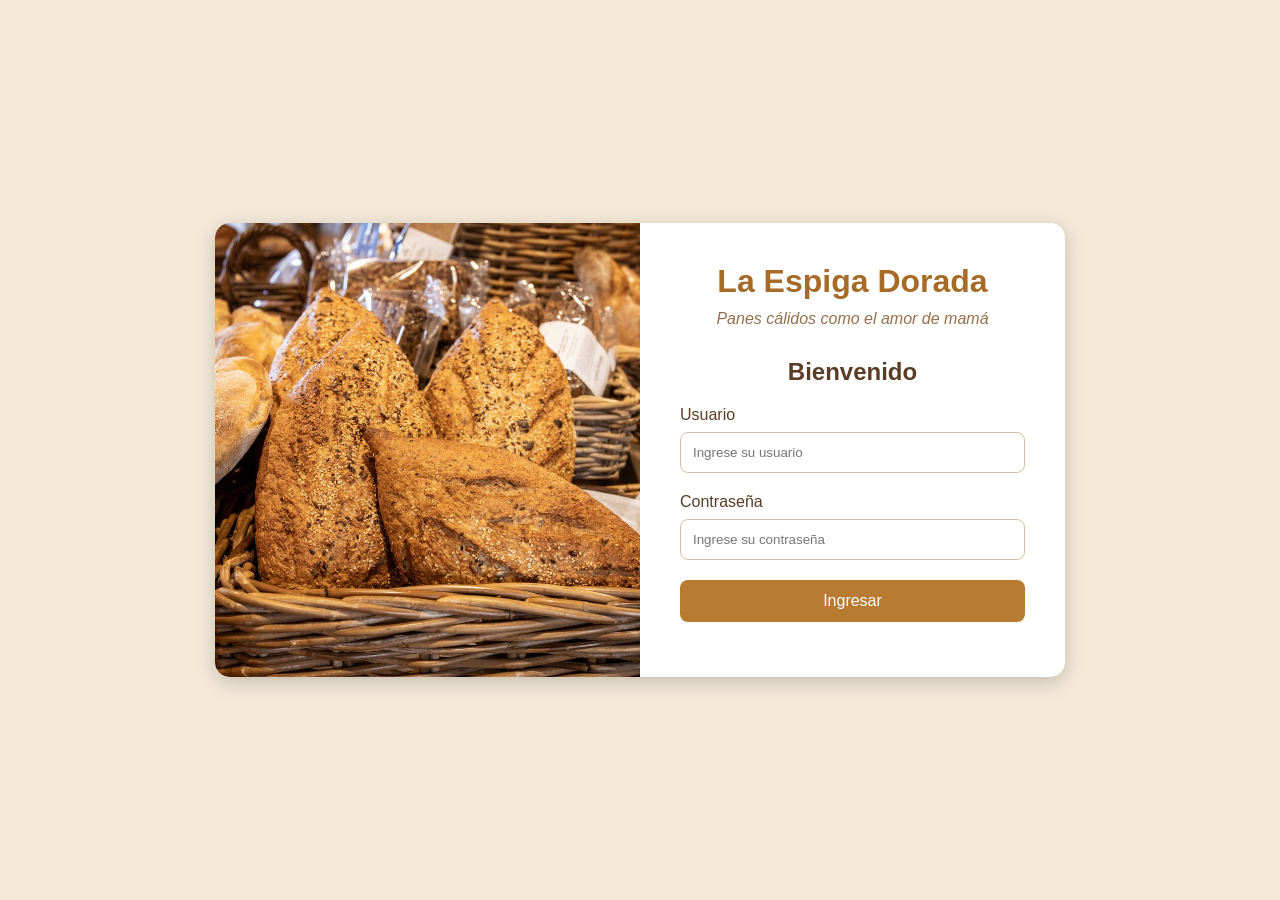
==== index.html @ 974ff88a "Fix image source path in index.html" ====
<!DOCTYPE html>
<html lang="es">

<head>
    <meta charset="UTF-8">
    <meta name="viewport" content="width=device-width, initial-scale=1.0">

    <title>La Espiga Dorada - Login</title>
    <link rel="icon" type="image/png" href="img\favicon.png">

    <link rel="stylesheet" href="css/login.css">
</head>

<body>

    <div class="contenedor">

        <div class="imagen">
            <img src="img/panaderia.jpg" alt="Panes artesanales de La Espiga Dorada">
        </div>

        <div class="formulario">

            <h1>La Espiga Dorada</h1>

            <p class="eslogan">Panes cálidos como el amor de mamá</p>

            <h2>Bienvenido</h2>

            <form id="formularioLogin">

                <label for="usuario">Usuario</label>
                <input type="text" id="usuario" placeholder="Ingrese su usuario">

                <label for="contrasena">Contraseña</label>
                <input type="password" id="contrasena" placeholder="Ingrese su contraseña">

                <button type="submit">Ingresar</button>

            </form>

            <p id="mensaje"></p>

        </div>

    </div>

    <script src="js/login.js"></script>

</body>
</html>
---- css/login.css ----
/* Configuración general */
* {
    margin: 0;
    padding: 0;
    box-sizing: border-box;
}

/* Fondo de la página */
body {
    font-family: Arial, sans-serif;
    background-color: #f5ead8;

    display: flex;
    justify-content: center;
    align-items: center;

    min-height: 100vh;
}

/* Contenedor principal */
.contenedor {
    display: flex;
    background-color: white;

    width: 850px;
    min-height: 450px;

    border-radius: 15px;
    overflow: hidden;

    box-shadow: 0 5px 20px rgba(0, 0, 0, 0.2);
}

/* Imagen */
.imagen {
    width: 50%;
}

.imagen img {
    width: 100%;
    height: 100%;
    object-fit: cover;
}

/* Formulario */
.formulario {
    width: 50%;
    padding: 40px;

    display: flex;
    flex-direction: column;
    justify-content: center;
}

/* Nombre de la panadería */
h1 {
    color: #a66b27;
    text-align: center;
    margin-bottom: 10px;
}

/* Eslogan */
.eslogan {
    color: #94704b;
    text-align: center;
    font-style: italic;
    margin-bottom: 30px;
}

/* Bienvenida */
h2 {
    color: #593d25;
    margin-bottom: 20px;
    text-align: center;
}

/* Etiquetas */
label {
    display: block;
    color: #593d25;
    margin-bottom: 8px;
}

/* Campos de texto */
input {
    width: 100%;
    padding: 12px;
    margin-bottom: 20px;

    border: 1px solid #d6c1a5;
    border-radius: 8px;

    outline: none;
}

/* Botón */
button {
    width: 100%;
    padding: 12px;

    background-color: #b77b32;
    color: white;

    border: none;
    border-radius: 8px;

    font-size: 16px;
    cursor: pointer;
}

/* Efecto al pasar el mouse */
button:hover {
    background-color: #8f5c22;
}

/* Mensaje */
#mensaje {
    text-align: center;
    margin-top: 15px;
    color: #a33;
}

/* Adaptación a celulares */
@media (max-width: 650px) {
    .contenedor {
        width: 90%;
        flex-direction: column;
    }

    .imagen {
        width: 100%;
        height: 200px;
    }

    .formulario {
        width: 100%;
    }
}
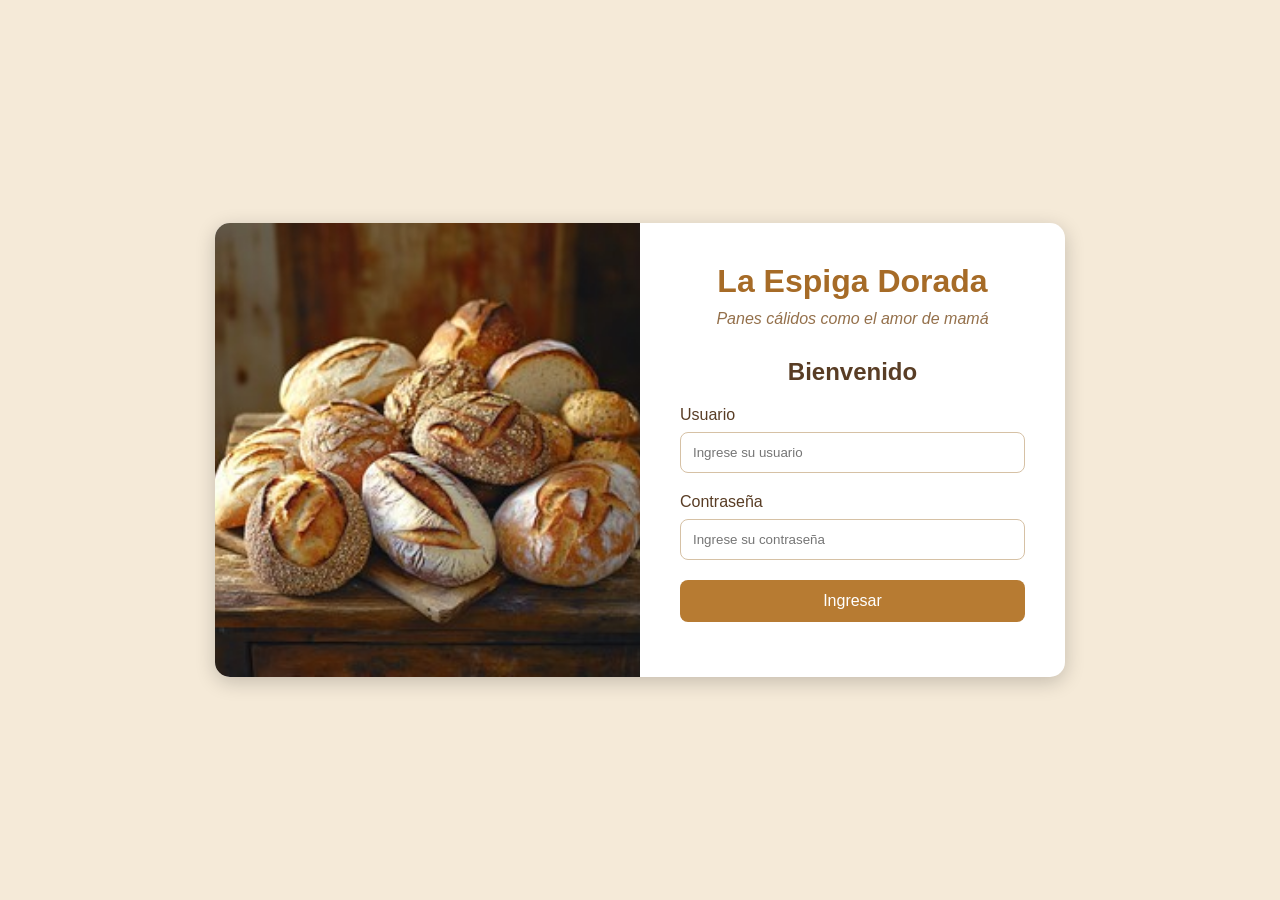
==== commit c74671b7: "Update image source in index.html" ====
--- a/index.html
+++ b/index.html
@@ -16,7 +16,7 @@
     <div class="contenedor">
 
         <div class="imagen">
-            <img src="img/panaderia.jpg" alt="Panes artesanales de La Espiga Dorada">
+            <img src="/img/panaderia1.jpg" alt="Panes artesanales de La Espiga Dorada">
         </div>
 
         <div class="formulario">
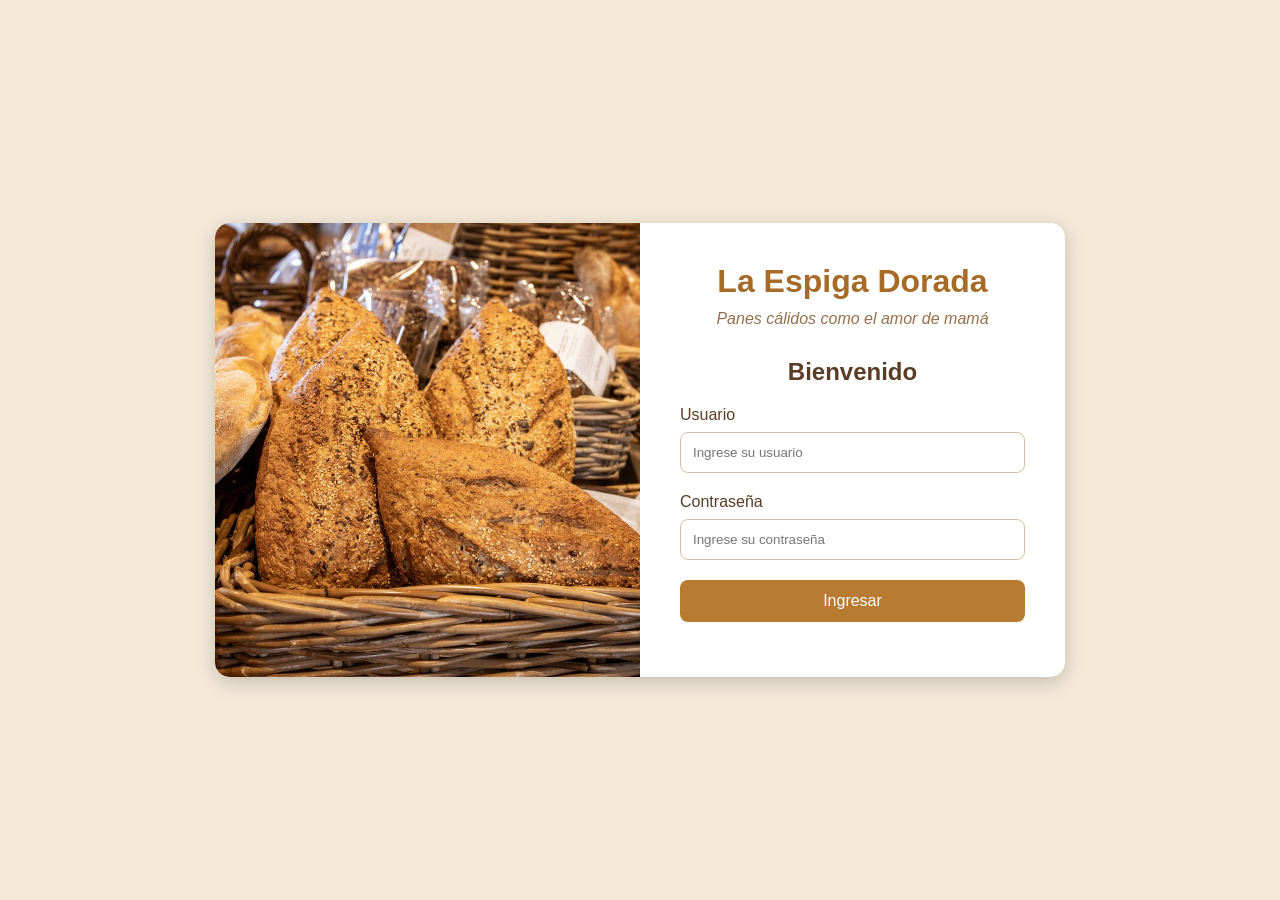
==== commit a4dc5512: "Update image source in index.html" ====
--- a/index.html
+++ b/index.html
@@ -16,7 +16,7 @@
     <div class="contenedor">
 
         <div class="imagen">
-            <img src="/img/panaderia1.jpg" alt="Panes artesanales de La Espiga Dorada">
+            <img src="img/panaderia.jpg" alt="Panes artesanales de La Espiga Dorada">
         </div>
 
         <div class="formulario">
